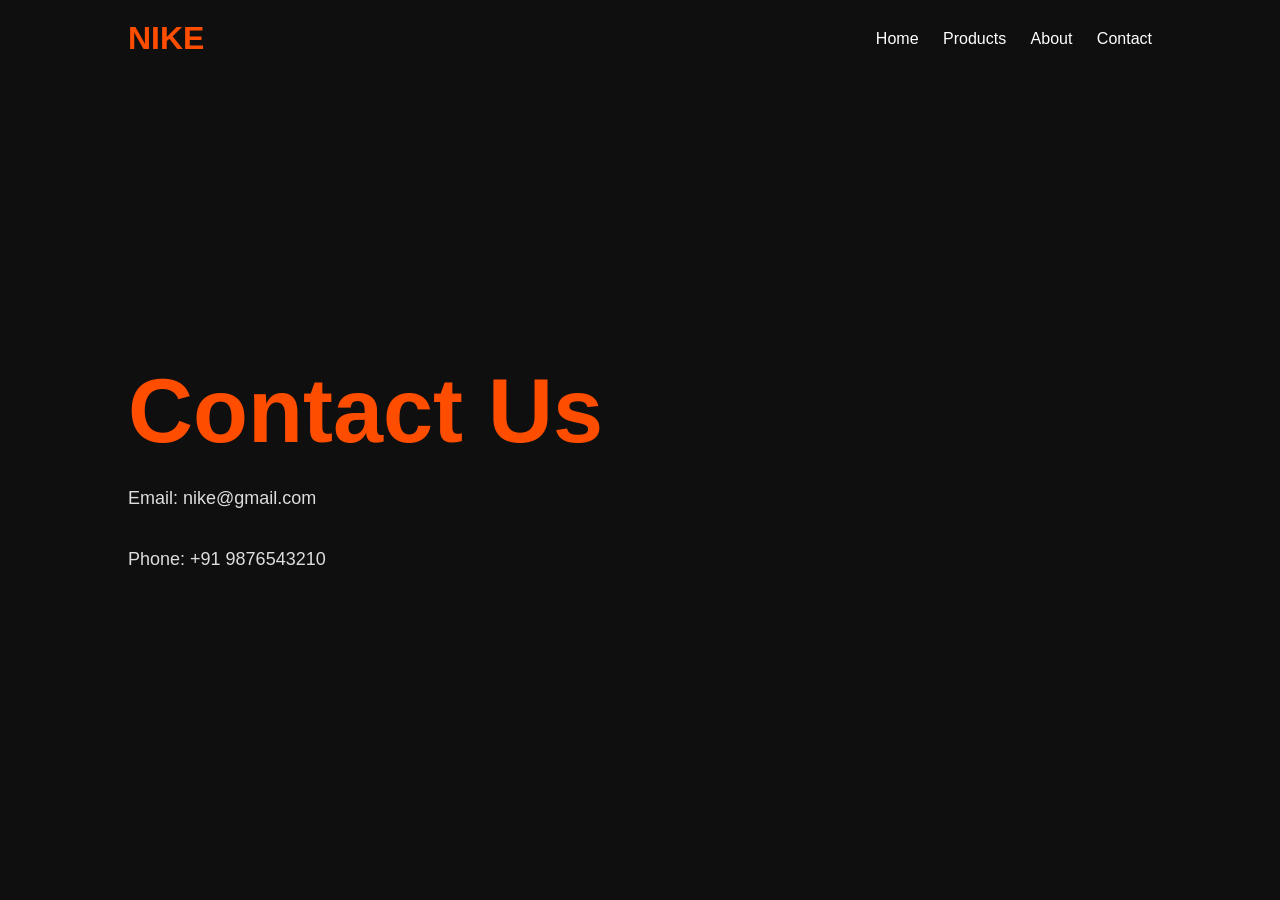
==== contact.html @ 111bd170 "first commit" ====
<!DOCTYPE html>
<html>
<head>
    <title>Contact</title>
    <link rel="stylesheet" href="style.css">
</head>
<body>

<header>
    <h2 class="logo">NIKE</h2>

    <nav>
        <a href="index.html">Home</a>
        <a href="products.html">Products</a>
        <a href="about.html">About</a>
        <a href="contact.html">Contact</a>
    </nav>
</header>

<section class="hero">

    <div class="content">

        <h1>Contact Us</h1>

        <p>Email: nike@gmail.com</p>
        <p>Phone: +91 9876543210</p>

    </div>

</section>

</body>
</html>
---- style.css ----
*{
    margin:0;
    padding:0;
    box-sizing:border-box;
    font-family:Arial;
}

body{
    background:#0f0f0f;
    color:white;
    overflow-x:hidden;
}

/* Navbar */

header{
    display:flex;
    justify-content:space-between;
    align-items:center;
    padding:20px 10%;
}

.logo{
    font-size:32px;
    color:#ff4d00;
}

nav a{
    color:white;
    text-decoration:none;
    margin-left:20px;
    transition:0.3s;
}

nav a:hover{
    color:#ff4d00;
}

/* Hero */

.hero{
    display:flex;
    justify-content:space-between;
    align-items:center;
    padding:80px 10%;
    min-height:90vh;
}

.content{
    width:50%;
}

.content h1{
    font-size:90px;
    color:#ff4d00;
    margin-bottom:20px;
}

.content p{
    font-size:18px;
    line-height:1.7;
    margin-bottom:30px;
    color:#ddd;
}

/* Button */

button{
    padding:14px 30px;
    border:none;
    background:#ff4d00;
    color:white;
    font-size:16px;
    border-radius:30px;
    cursor:pointer;
    transition:0.3s;
}

button:hover{
    background:white;
    color:#111;
    transform:scale(1.05);
}

/* Shoe Image */

.image img{
    width:500px;
    filter:drop-shadow(0 0 30px #ff4d00);

    animation:float 3s ease-in-out infinite;
}

/* Floating Animation */

@keyframes float{

    0%{
        transform:translateY(0);
    }

    50%{
        transform:translateY(-20px);
    }

    100%{
        transform:translateY(0);
    }
}

/* Cards */

.cards{
    display:flex;
    justify-content:center;
    gap:30px;
    padding:50px 10%;
}

.card{
    width:250px;
    padding:30px;
    border-radius:20px;

    background:rgba(255,255,255,0.05);

    backdrop-filter:blur(10px);

    border:1px solid rgba(255,255,255,0.1);

    transition:0.3s;
}

.card:hover{
    transform:translateY(-10px);
    border-color:#ff4d00;
}

.card h3{
    margin-bottom:15px;
    color:#ff4d00;
}

/* Responsive */

@media(max-width:900px){

    .hero{
        flex-direction:column;
        text-align:center;
    }

    .content{
        width:100%;
        margin-bottom:50px;
    }

    .content h1{
        font-size:60px;
    }

    .image img{
        width:300px;
    }

    .cards{
        flex-direction:column;
        align-items:center;
    }
}
.section-title{
    color:#ff4d00;
    font-size:40px;
    padding-left:10%;
    margin-top:50px;
}

.cards{
    display:flex;
    flex-wrap:wrap;
    justify-content:center;
    gap:30px;
    padding:40px 10%;
}
.card img{
    width:100%;
    height:220px;

    object-fit:cover;

    border-radius:15px;
}
.card{
    background:#1b1b1b;

    width:260px;

    padding:20px;

    border-radius:20px;

    border:1px solid #2b2b2b;

    transition:0.3s;

    overflow:hidden;
}
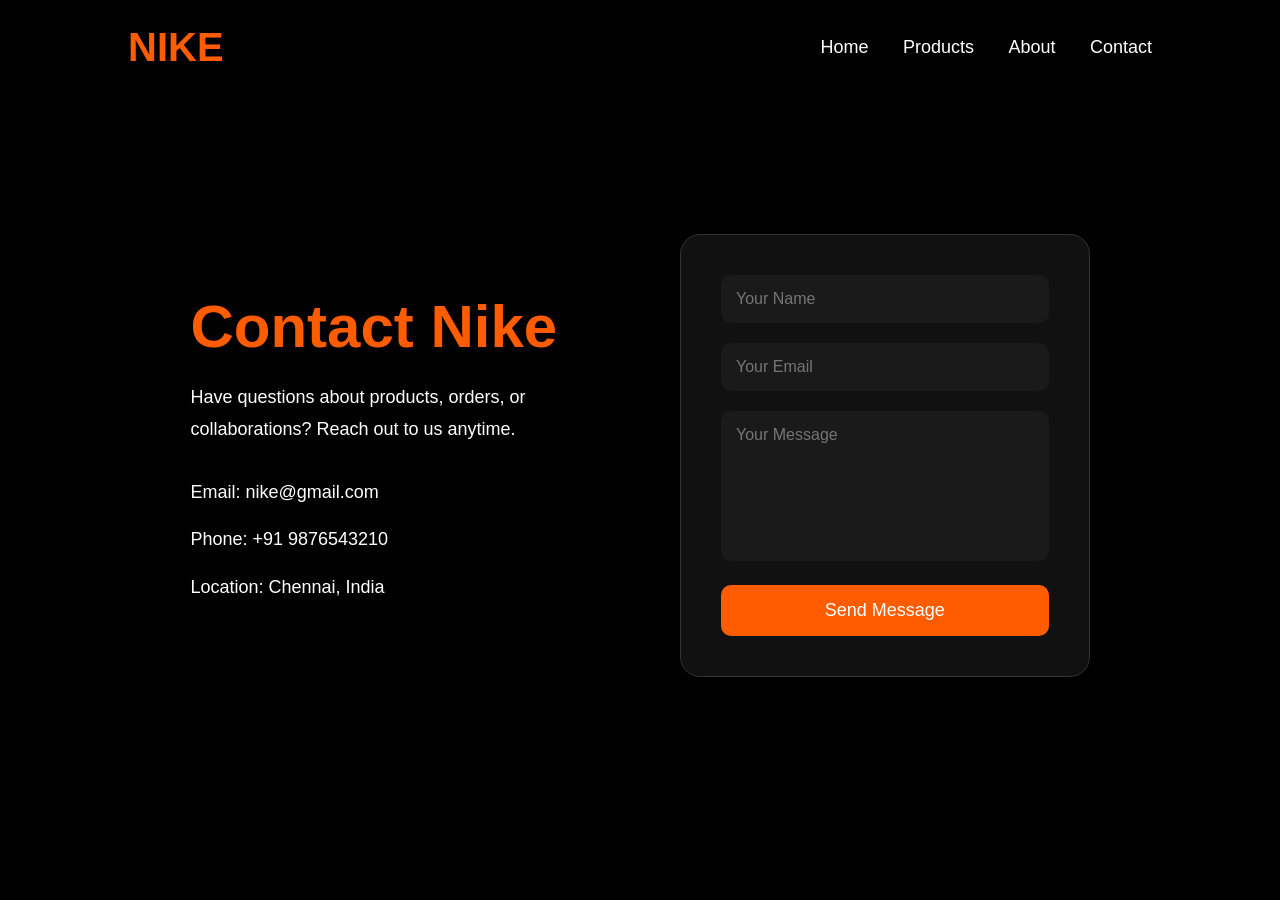
==== commit 7f41e62a: "added stylish nike contact page" ====
--- a/contact.html
+++ b/contact.html
@@ -1,12 +1,16 @@
 <!DOCTYPE html>
-<html>
+<html lang="en">
 <head>
-    <title>Contact</title>
-    <link rel="stylesheet" href="style.css">
+    <meta charset="UTF-8">
+    <meta name="viewport" content="width=device-width, initial-scale=1.0">
+    <title>Nike Contact</title>
+
+    <link rel="stylesheet" href="contact.css">
 </head>
 <body>
 
 <header>
+
     <h2 class="logo">NIKE</h2>
 
     <nav>
@@ -15,18 +19,39 @@
         <a href="about.html">About</a>
         <a href="contact.html">Contact</a>
     </nav>
+
 </header>
 
-<section class="hero">
+<section class="contact-section">
 
-    <div class="content">
+    <div class="contact-text">
 
-        <h1>Contact Us</h1>
+        <h1>Contact Nike</h1>
 
-        <p>Email: nike@gmail.com</p>
-        <p>Phone: +91 9876543210</p>
+        <p>
+            Have questions about products, orders, or collaborations?
+            Reach out to us anytime.
+        </p>
+
+        <div class="info">
+            <p>Email: nike@gmail.com</p>
+            <p>Phone: +91 9876543210</p>
+            <p>Location: Chennai, India</p>
+        </div>
 
     </div>
+
+    <form class="contact-form">
+
+        <input type="text" placeholder="Your Name">
+
+        <input type="email" placeholder="Your Email">
+
+        <textarea placeholder="Your Message"></textarea>
+
+        <button type="submit">Send Message</button>
+
+    </form>
 
 </section>
 
--- a/contact.css
+++ b/contact.css
@@ -0,0 +1,130 @@
+*{
+    margin: 0;
+    padding: 0;
+    box-sizing: border-box;
+    font-family: Arial, sans-serif;
+}
+
+body{
+    background: black;
+    color: white;
+}
+
+/* HEADER */
+
+header{
+    display: flex;
+    justify-content: space-between;
+    align-items: center;
+
+    padding: 25px 10%;
+}
+
+.logo{
+    color: #ff5c00;
+    font-size: 40px;
+}
+
+nav a{
+    color: white;
+    text-decoration: none;
+    margin-left: 30px;
+    font-size: 18px;
+    transition: 0.3s;
+}
+
+nav a:hover{
+    color: #ff5c00;
+}
+
+/* CONTACT SECTION */
+
+.contact-section{
+    min-height: 80vh;
+
+    display: flex;
+    justify-content: center;
+    align-items: center;
+    gap: 80px;
+
+    padding: 50px 10%;
+}
+
+/* LEFT SIDE */
+
+.contact-text{
+    width: 40%;
+}
+
+.contact-text h1{
+    font-size: 60px;
+    color: #ff5c00;
+    margin-bottom: 20px;
+}
+
+.contact-text p{
+    font-size: 18px;
+    line-height: 1.8;
+}
+
+.info{
+    margin-top: 30px;
+}
+
+.info p{
+    margin-bottom: 15px;
+}
+
+/* FORM */
+
+.contact-form{
+    width: 40%;
+
+    background: #111;
+    padding: 40px;
+
+    border-radius: 20px;
+    border: 1px solid #333;
+}
+
+.contact-form input,
+.contact-form textarea{
+    width: 100%;
+    padding: 15px;
+    margin-bottom: 20px;
+
+    background: #1a1a1a;
+    border: none;
+    outline: none;
+
+    color: white;
+    font-size: 16px;
+
+    border-radius: 10px;
+}
+
+.contact-form textarea{
+    height: 150px;
+    resize: none;
+}
+
+.contact-form button{
+    width: 100%;
+    padding: 15px;
+
+    border: none;
+    border-radius: 10px;
+
+    background: #ff5c00;
+    color: white;
+
+    font-size: 18px;
+    cursor: pointer;
+
+    transition: 0.3s;
+}
+
+.contact-form button:hover{
+    background: white;
+    color: black;
+}
